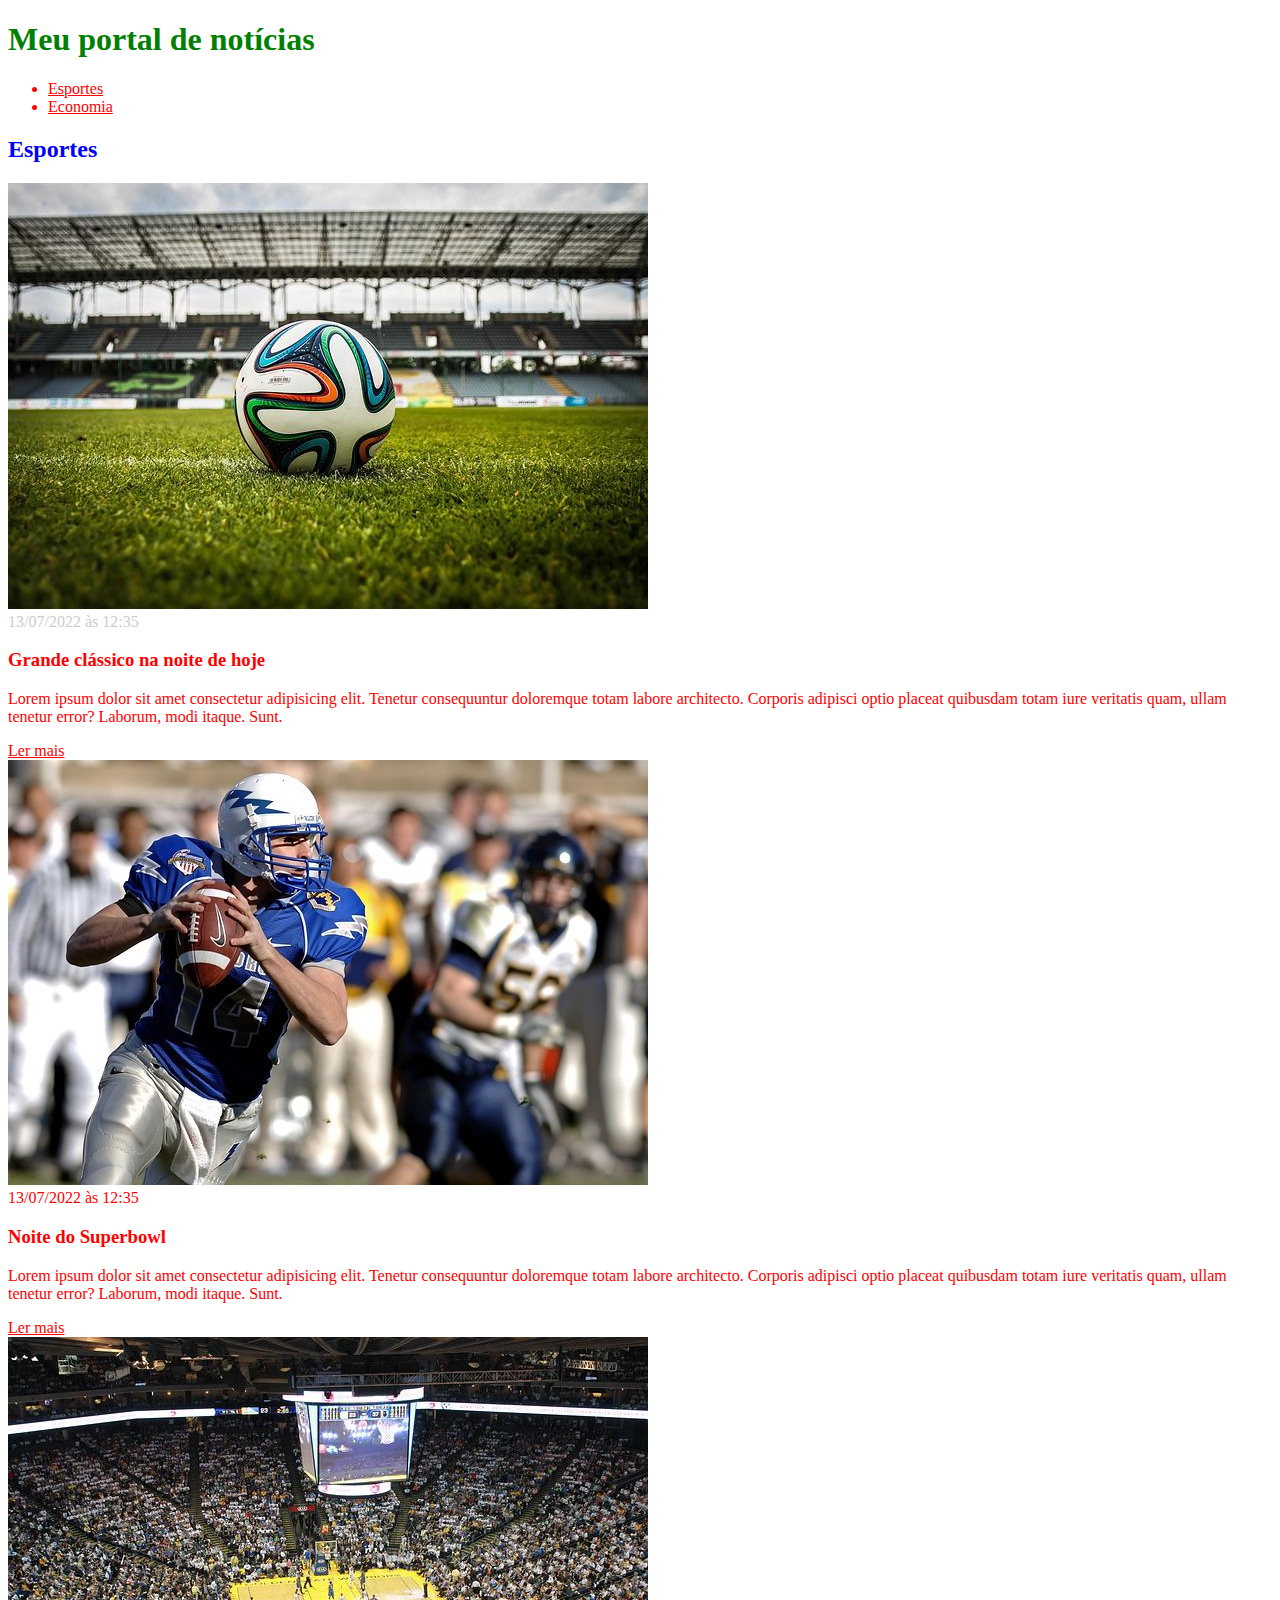
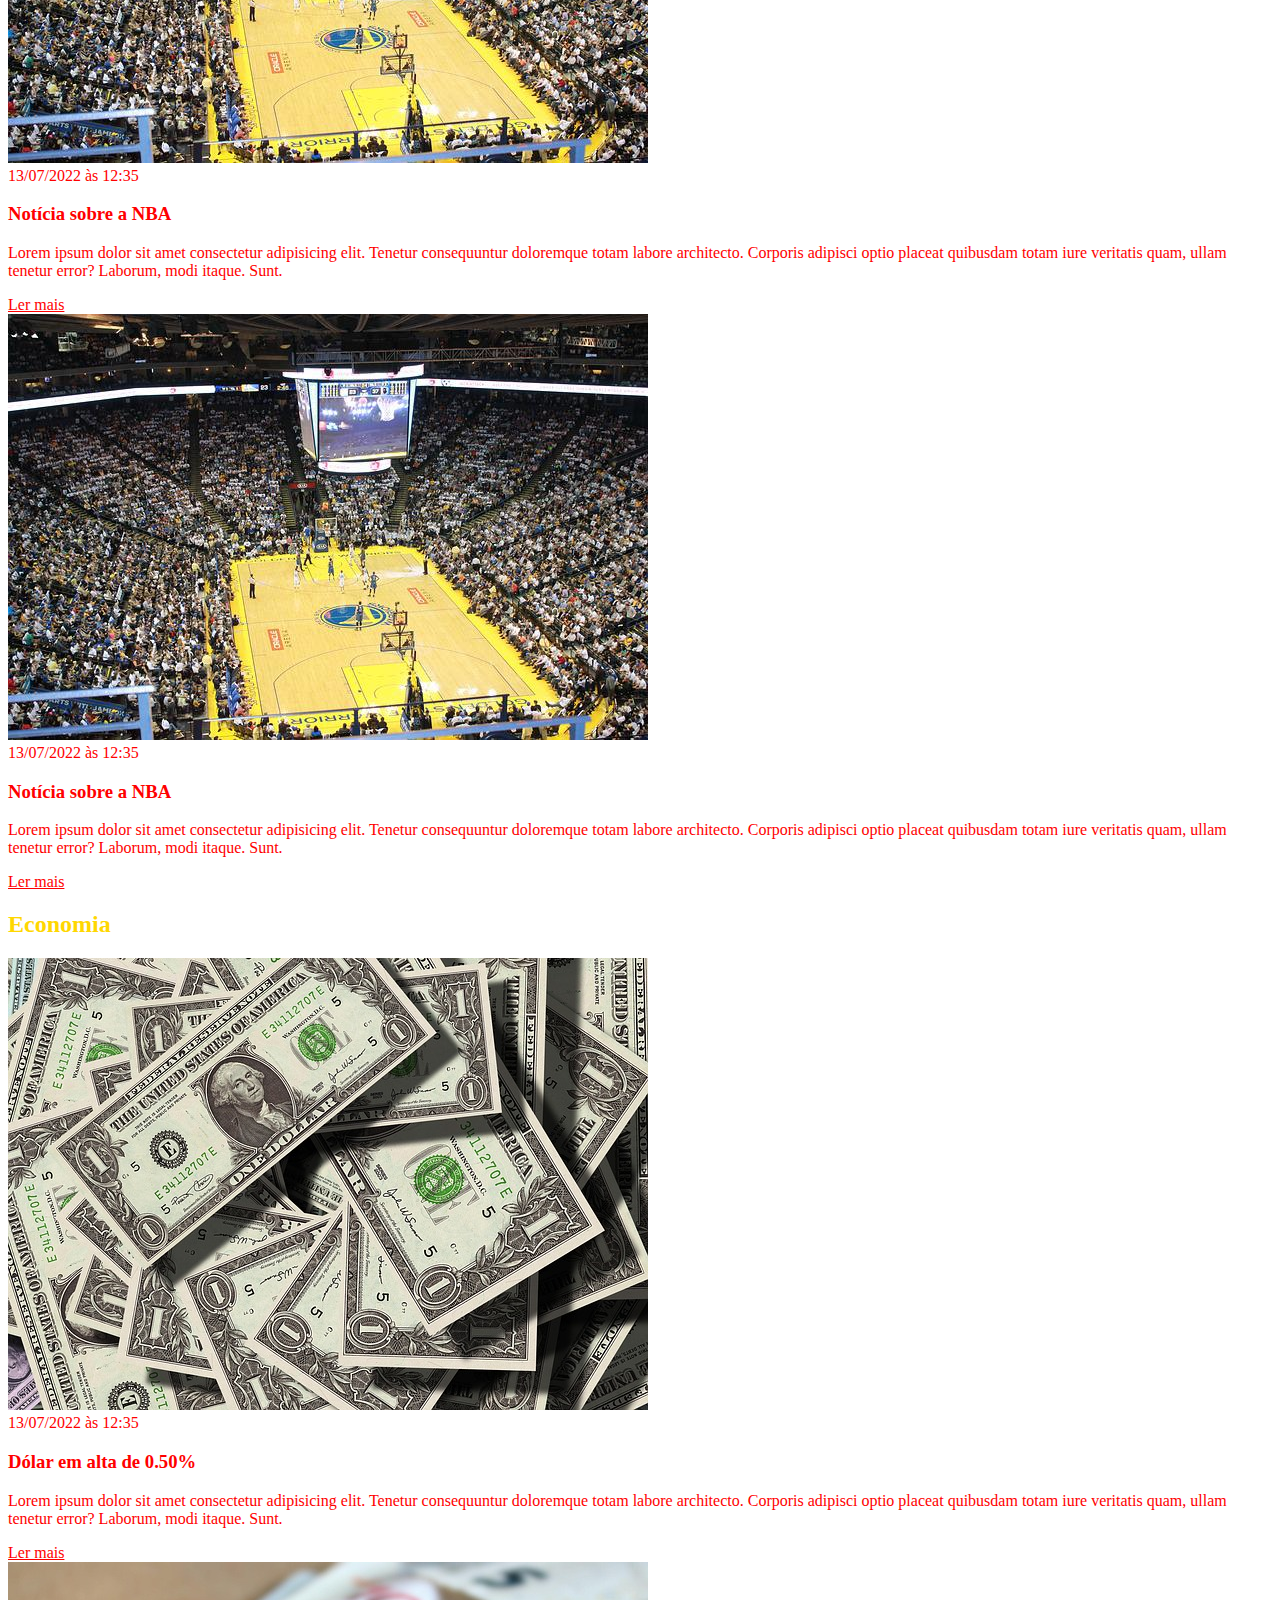
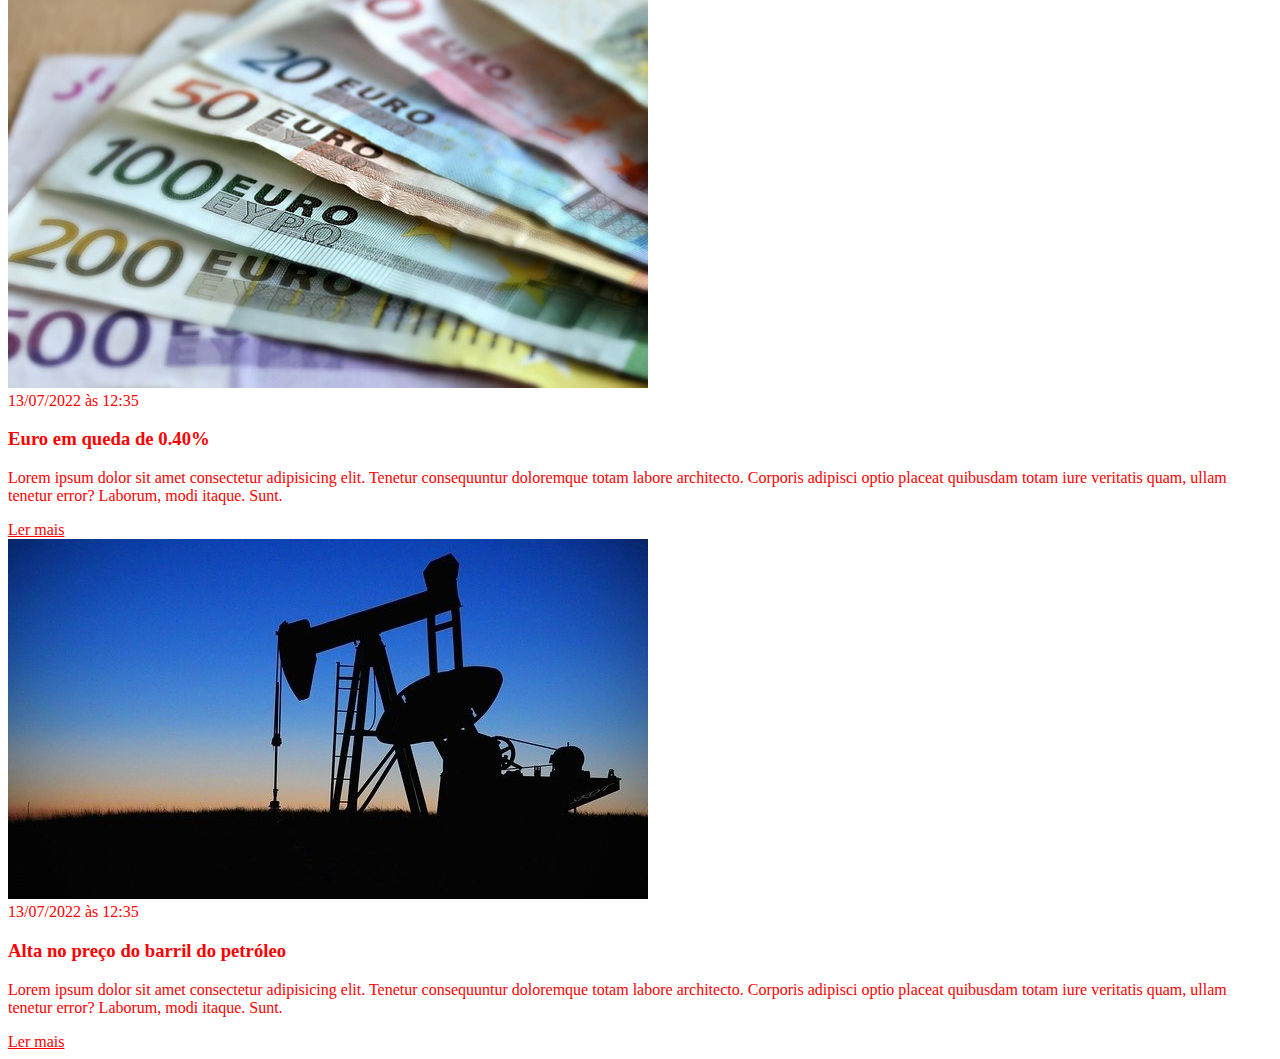
==== index.html @ 1293002e "css de novo" ====
<!DOCTYPE html>
<html lang="pt-BR">
  <head>
    <meta charset="UTF-8" />
    <meta http-equiv="X-UA-Compatible" content="IE=edge" />
    <meta name="viewport" content="width=device-width, initial-scale=1.0" />
    <title>Meu portal de notícias</title>
    <link rel="stylesheet" href="./main.css" />
  </head>
  <body>
    <header>
      <h1>Meu portal de notícias</h1>
      <nav>
        <ul>
          <li>
            <a href="#sports" title="Ir para a seção de esportes">Esportes</a>
          </li>
          <li>
            <a href="#economy" title="Ir para a seção de notícias">Economia</a>
          </li>
        </ul>
      </nav>
    </header>
    <section id="sports">
      <h2>Esportes</h2>
      <article>
        <img src="./imagens/futebol.jpg" alt="Bola de futebol no gramado" />
        <header>
          <time class="creation-date">13/07/2022 às 12:35</time>
        </header>
        <h3>Grande clássico na noite de hoje</h3>
        <p>
          Lorem ipsum dolor sit amet consectetur adipisicing elit. Tenetur
          consequuntur doloremque totam labore architecto. Corporis adipisci
          optio placeat quibusdam totam iure veritatis quam, ullam tenetur
          error? Laborum, modi itaque. Sunt.
        </p>
        <a href="#" title="Leia a notícia completa">Ler mais</a>
      </article>
      <article>
        <img
          src="./imagens/futebol-americano.jpg"
          alt="Jogador de futebol americano correndo com a bola na mão"
        />
        <header>
          <time>13/07/2022 às 12:35</time>
        </header>
        <h3>Noite do Superbowl</h3>
        <p>
          Lorem ipsum dolor sit amet consectetur adipisicing elit. Tenetur
          consequuntur doloremque totam labore architecto. Corporis adipisci
          optio placeat quibusdam totam iure veritatis quam, ullam tenetur
          error? Laborum, modi itaque. Sunt.
        </p>
        <a href="#" title="Leia a notícia completa">Ler mais</a>
      </article>
      <article>
        <img
          src="./imagens/basquete.jpg"
          title="Vista aérea de uma quadra de basquete"
        />
        <header>
          <time>13/07/2022 às 12:35</time>
        </header>
        <h3>Notícia sobre a NBA</h3>
        <p>
          Lorem ipsum dolor sit amet consectetur adipisicing elit. Tenetur
          consequuntur doloremque totam labore architecto. Corporis adipisci
          optio placeat quibusdam totam iure veritatis quam, ullam tenetur
          error? Laborum, modi itaque. Sunt.
        </p>
        <a href="#" title="Leia a notícia completa">Ler mais</a>
      </article>
      <article>
        <img
          src="./imagens/basquete.jpg"
          title="Vista aérea de uma quadra de basquete"
        />
        <header>
          <time>13/07/2022 às 12:35</time>
        </header>
        <h3>Notícia sobre a NBA</h3>
        <p>
          Lorem ipsum dolor sit amet consectetur adipisicing elit. Tenetur
          consequuntur doloremque totam labore architecto. Corporis adipisci
          optio placeat quibusdam totam iure veritatis quam, ullam tenetur
          error? Laborum, modi itaque. Sunt.
        </p>
        <a href="#" title="Leia a notícia completa">Ler mais</a>
      </article>
    </section>
    <section id="economy">
      <h2>Economia</h2>
      <article>
        <img src="./imagens/dolares.jpg" alt="Muitos dólares" />
        <header>
          <time>13/07/2022 às 12:35</time>
        </header>
        <h3>Dólar em alta de 0.50%</h3>
        <p>
          Lorem ipsum dolor sit amet consectetur adipisicing elit. Tenetur
          consequuntur doloremque totam labore architecto. Corporis adipisci
          optio placeat quibusdam totam iure veritatis quam, ullam tenetur
          error? Laborum, modi itaque. Sunt.
        </p>
        <a href="#" title="Leia a notícia completa">Ler mais</a>
      </article>
      <article>
        <img src="./imagens/euro.jpg" alt="Várias notas de euro" />
        <header>
          <time>13/07/2022 às 12:35</time>
        </header>
        <h3>Euro em queda de 0.40%</h3>
        <p>
          Lorem ipsum dolor sit amet consectetur adipisicing elit. Tenetur
          consequuntur doloremque totam labore architecto. Corporis adipisci
          optio placeat quibusdam totam iure veritatis quam, ullam tenetur
          error? Laborum, modi itaque. Sunt.
        </p>
        <a href="#" title="Leia a notícia completa">Ler mais</a>
      </article>
      <article>
        <img src="./imagens/petroleo.jpg" alt="Extração de petróleo" />
        <header>
          <time>13/07/2022 às 12:35</time>
        </header>
        <h3>Alta no preço do barril do petróleo</h3>
        <p>
          Lorem ipsum dolor sit amet consectetur adipisicing elit. Tenetur
          consequuntur doloremque totam labore architecto. Corporis adipisci
          optio placeat quibusdam totam iure veritatis quam, ullam tenetur
          error? Laborum, modi itaque. Sunt.
        </p>
        <a href="#" title="Leia a notícia completa">Ler mais</a>
      </article>
    </section>
  </body>
</html>
---- main.css ----
h1 {
  color: green;
}

h2 {
  color: blue;
}

#economy h2 {
  color: gold;
}

.creation-date {
  color: #ccc;
}

* {
  color: red;
}
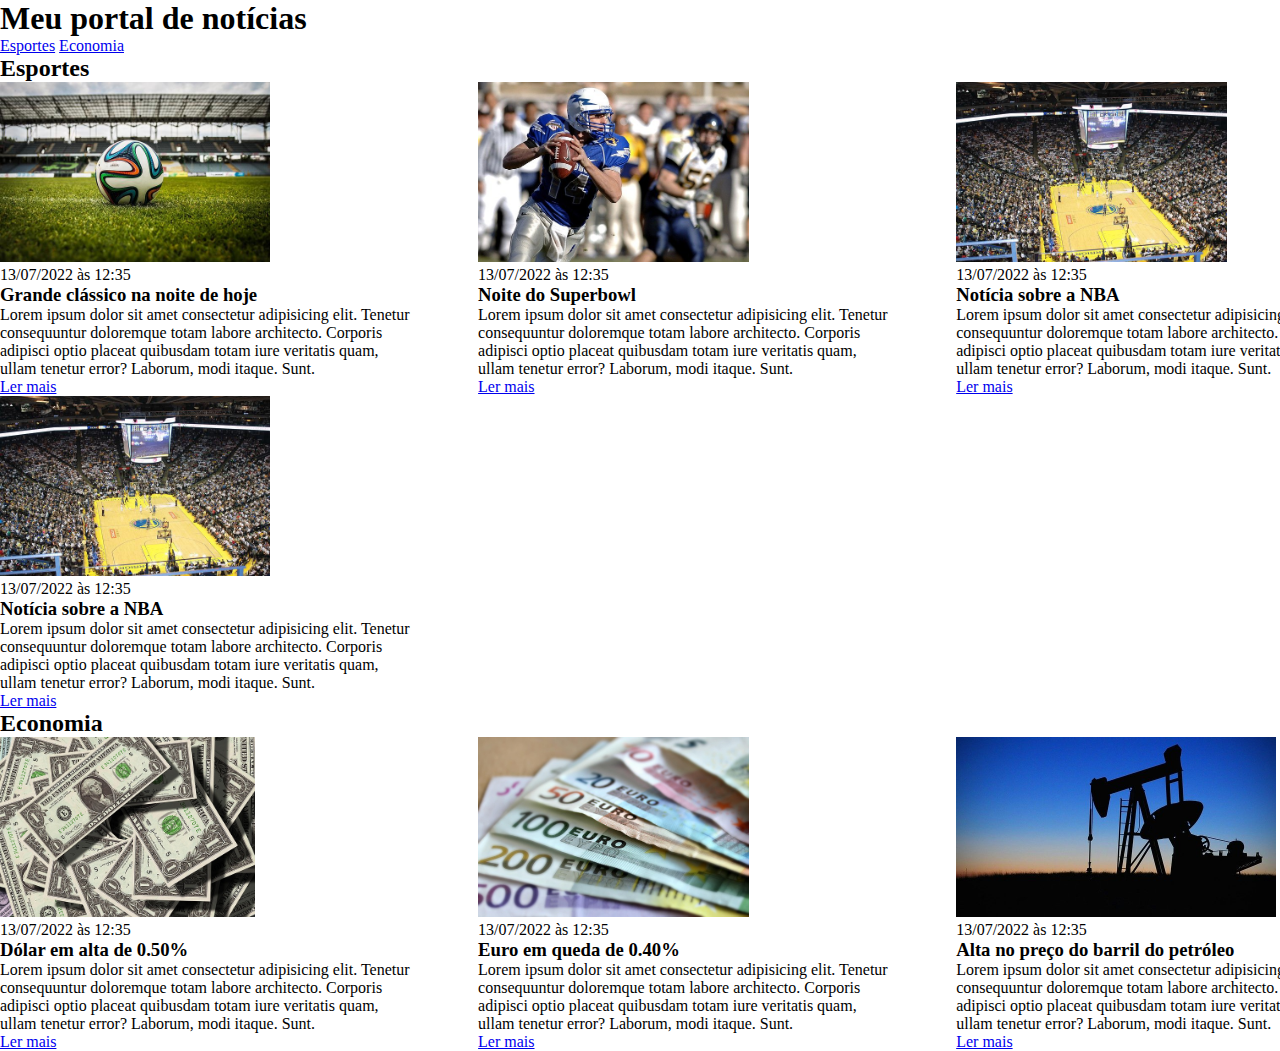
==== commit b2d95da1: "flex box" ====
--- a/index.html
+++ b/index.html
@@ -9,130 +9,140 @@
   </head>
   <body>
     <header>
-      <h1>Meu portal de notícias</h1>
-      <nav>
-        <ul>
-          <li>
-            <a href="#sports" title="Ir para a seção de esportes">Esportes</a>
-          </li>
-          <li>
-            <a href="#economy" title="Ir para a seção de notícias">Economia</a>
-          </li>
-        </ul>
-      </nav>
+      <div class="container">
+        <h1>Meu portal de notícias</h1>
+        <nav>
+          <ul>
+            <li>
+              <a href="#sports" title="Ir para a seção de esportes">Esportes</a>
+            </li>
+            <li>
+              <a href="#economy" title="Ir para a seção de notícias"
+                >Economia</a
+              >
+            </li>
+          </ul>
+        </nav>
+      </div>
     </header>
     <section id="sports">
-      <h2>Esportes</h2>
-      <article>
-        <img src="./imagens/futebol.jpg" alt="Bola de futebol no gramado" />
-        <header>
-          <time class="creation-date">13/07/2022 às 12:35</time>
-        </header>
-        <h3>Grande clássico na noite de hoje</h3>
-        <p>
-          Lorem ipsum dolor sit amet consectetur adipisicing elit. Tenetur
-          consequuntur doloremque totam labore architecto. Corporis adipisci
-          optio placeat quibusdam totam iure veritatis quam, ullam tenetur
-          error? Laborum, modi itaque. Sunt.
-        </p>
-        <a href="#" title="Leia a notícia completa">Ler mais</a>
-      </article>
-      <article>
-        <img
-          src="./imagens/futebol-americano.jpg"
-          alt="Jogador de futebol americano correndo com a bola na mão"
-        />
-        <header>
-          <time>13/07/2022 às 12:35</time>
-        </header>
-        <h3>Noite do Superbowl</h3>
-        <p>
-          Lorem ipsum dolor sit amet consectetur adipisicing elit. Tenetur
-          consequuntur doloremque totam labore architecto. Corporis adipisci
-          optio placeat quibusdam totam iure veritatis quam, ullam tenetur
-          error? Laborum, modi itaque. Sunt.
-        </p>
-        <a href="#" title="Leia a notícia completa">Ler mais</a>
-      </article>
-      <article>
-        <img
-          src="./imagens/basquete.jpg"
-          title="Vista aérea de uma quadra de basquete"
-        />
-        <header>
-          <time>13/07/2022 às 12:35</time>
-        </header>
-        <h3>Notícia sobre a NBA</h3>
-        <p>
-          Lorem ipsum dolor sit amet consectetur adipisicing elit. Tenetur
-          consequuntur doloremque totam labore architecto. Corporis adipisci
-          optio placeat quibusdam totam iure veritatis quam, ullam tenetur
-          error? Laborum, modi itaque. Sunt.
-        </p>
-        <a href="#" title="Leia a notícia completa">Ler mais</a>
-      </article>
-      <article>
-        <img
-          src="./imagens/basquete.jpg"
-          title="Vista aérea de uma quadra de basquete"
-        />
-        <header>
-          <time>13/07/2022 às 12:35</time>
-        </header>
-        <h3>Notícia sobre a NBA</h3>
-        <p>
-          Lorem ipsum dolor sit amet consectetur adipisicing elit. Tenetur
-          consequuntur doloremque totam labore architecto. Corporis adipisci
-          optio placeat quibusdam totam iure veritatis quam, ullam tenetur
-          error? Laborum, modi itaque. Sunt.
-        </p>
-        <a href="#" title="Leia a notícia completa">Ler mais</a>
-      </article>
+      <div class="container">
+        <h2>Esportes</h2>
+        <div class="articles">
+          <article>
+            <img src="./imagens/futebol.jpg" alt="Bola de futebol no gramado" />
+            <header>
+              <time class="creation-date">13/07/2022 às 12:35</time>
+            </header>
+            <h3>Grande clássico na noite de hoje</h3>
+            <p>
+              Lorem ipsum dolor sit amet consectetur adipisicing elit. Tenetur
+              consequuntur doloremque totam labore architecto. Corporis adipisci
+              optio placeat quibusdam totam iure veritatis quam, ullam tenetur
+              error? Laborum, modi itaque. Sunt.
+            </p>
+            <a href="#" title="Leia a notícia completa">Ler mais</a>
+          </article>
+          <article>
+            <img
+              src="./imagens/futebol-americano.jpg"
+              alt="Jogador de futebol americano correndo com a bola na mão"
+            />
+            <header>
+              <time>13/07/2022 às 12:35</time>
+            </header>
+            <h3>Noite do Superbowl</h3>
+            <p>
+              Lorem ipsum dolor sit amet consectetur adipisicing elit. Tenetur
+              consequuntur doloremque totam labore architecto. Corporis adipisci
+              optio placeat quibusdam totam iure veritatis quam, ullam tenetur
+              error? Laborum, modi itaque. Sunt.
+            </p>
+            <a href="#" title="Leia a notícia completa">Ler mais</a>
+          </article>
+          <article>
+            <img
+              src="./imagens/basquete.jpg"
+              title="Vista aérea de uma quadra de basquete"
+            />
+            <header>
+              <time>13/07/2022 às 12:35</time>
+            </header>
+            <h3>Notícia sobre a NBA</h3>
+            <p>
+              Lorem ipsum dolor sit amet consectetur adipisicing elit. Tenetur
+              consequuntur doloremque totam labore architecto. Corporis adipisci
+              optio placeat quibusdam totam iure veritatis quam, ullam tenetur
+              error? Laborum, modi itaque. Sunt.
+            </p>
+            <a href="#" title="Leia a notícia completa">Ler mais</a>
+          </article>
+          <article>
+            <img
+              src="./imagens/basquete.jpg"
+              title="Vista aérea de uma quadra de basquete"
+            />
+            <header>
+              <time>13/07/2022 às 12:35</time>
+            </header>
+            <h3>Notícia sobre a NBA</h3>
+            <p>
+              Lorem ipsum dolor sit amet consectetur adipisicing elit. Tenetur
+              consequuntur doloremque totam labore architecto. Corporis adipisci
+              optio placeat quibusdam totam iure veritatis quam, ullam tenetur
+              error? Laborum, modi itaque. Sunt.
+            </p>
+            <a href="#" title="Leia a notícia completa">Ler mais</a>
+          </article>
     </section>
     <section id="economy">
-      <h2>Economia</h2>
-      <article>
-        <img src="./imagens/dolares.jpg" alt="Muitos dólares" />
-        <header>
-          <time>13/07/2022 às 12:35</time>
-        </header>
-        <h3>Dólar em alta de 0.50%</h3>
-        <p>
-          Lorem ipsum dolor sit amet consectetur adipisicing elit. Tenetur
-          consequuntur doloremque totam labore architecto. Corporis adipisci
-          optio placeat quibusdam totam iure veritatis quam, ullam tenetur
-          error? Laborum, modi itaque. Sunt.
-        </p>
-        <a href="#" title="Leia a notícia completa">Ler mais</a>
-      </article>
-      <article>
-        <img src="./imagens/euro.jpg" alt="Várias notas de euro" />
-        <header>
-          <time>13/07/2022 às 12:35</time>
-        </header>
-        <h3>Euro em queda de 0.40%</h3>
-        <p>
-          Lorem ipsum dolor sit amet consectetur adipisicing elit. Tenetur
-          consequuntur doloremque totam labore architecto. Corporis adipisci
-          optio placeat quibusdam totam iure veritatis quam, ullam tenetur
-          error? Laborum, modi itaque. Sunt.
-        </p>
-        <a href="#" title="Leia a notícia completa">Ler mais</a>
-      </article>
-      <article>
-        <img src="./imagens/petroleo.jpg" alt="Extração de petróleo" />
-        <header>
-          <time>13/07/2022 às 12:35</time>
-        </header>
-        <h3>Alta no preço do barril do petróleo</h3>
-        <p>
-          Lorem ipsum dolor sit amet consectetur adipisicing elit. Tenetur
-          consequuntur doloremque totam labore architecto. Corporis adipisci
-          optio placeat quibusdam totam iure veritatis quam, ullam tenetur
-          error? Laborum, modi itaque. Sunt.
-        </p>
-        <a href="#" title="Leia a notícia completa">Ler mais</a>
-      </article>
+      <div class="container">
+        <h2>Economia</h2>
+        <div class="articles">
+          <article>
+            <img src="./imagens/dolares.jpg" alt="Muitos dólares" />
+            <header>
+              <time>13/07/2022 às 12:35</time>
+            </header>
+            <h3>Dólar em alta de 0.50%</h3>
+            <p>
+              Lorem ipsum dolor sit amet consectetur adipisicing elit. Tenetur
+              consequuntur doloremque totam labore architecto. Corporis adipisci
+              optio placeat quibusdam totam iure veritatis quam, ullam tenetur
+              error? Laborum, modi itaque. Sunt.
+            </p>
+            <a href="#" title="Leia a notícia completa">Ler mais</a>
+          </article>
+          <article>
+            <img src="./imagens/euro.jpg" alt="Várias notas de euro" />
+            <header>
+              <time>13/07/2022 às 12:35</time>
+            </header>
+            <h3>Euro em queda de 0.40%</h3>
+            <p>
+              Lorem ipsum dolor sit amet consectetur adipisicing elit. Tenetur
+              consequuntur doloremque totam labore architecto. Corporis adipisci
+              optio placeat quibusdam totam iure veritatis quam, ullam tenetur
+              error? Laborum, modi itaque. Sunt.
+            </p>
+            <a href="#" title="Leia a notícia completa">Ler mais</a>
+          </article>
+          <article>
+            <img src="./imagens/petroleo.jpg" alt="Extração de petróleo" />
+            <header>
+              <time>13/07/2022 às 12:35</time>
+            </header>
+            <h3>Alta no preço do barril do petróleo</h3>
+            <p>
+              Lorem ipsum dolor sit amet consectetur adipisicing elit. Tenetur
+              consequuntur doloremque totam labore architecto. Corporis adipisci
+              optio placeat quibusdam totam iure veritatis quam, ullam tenetur
+              error? Laborum, modi itaque. Sunt.
+            </p>
+            <a href="#" title="Leia a notícia completa">Ler mais</a>
+          </article>
+        </div>
+      </div>
     </section>
   </body>
 </html>
--- a/main.css
+++ b/main.css
@@ -1,19 +1,29 @@
-h1 {
-  color: green;
+/* Reset */
+* {
+  box-sizing: border-box;
+  margin: 0;
+  padding: 0;
 }
 
-h2 {
-  color: blue;
+header li {
+  display: inline;
 }
 
-#economy h2 {
-  color: gold;
+.container {
+  width: 1366px;
+  margin: 0 auto;
 }
 
-.creation-date {
-  color: #ccc;
+.articles {
+  display: flex;
+  flex-wrap: wrap;
+  justify-content: space-between;
 }
 
-* {
-  color: red;
+.articles article img {
+  height: 180px;
 }
+
+.articles article {
+  width: 30%;
+}
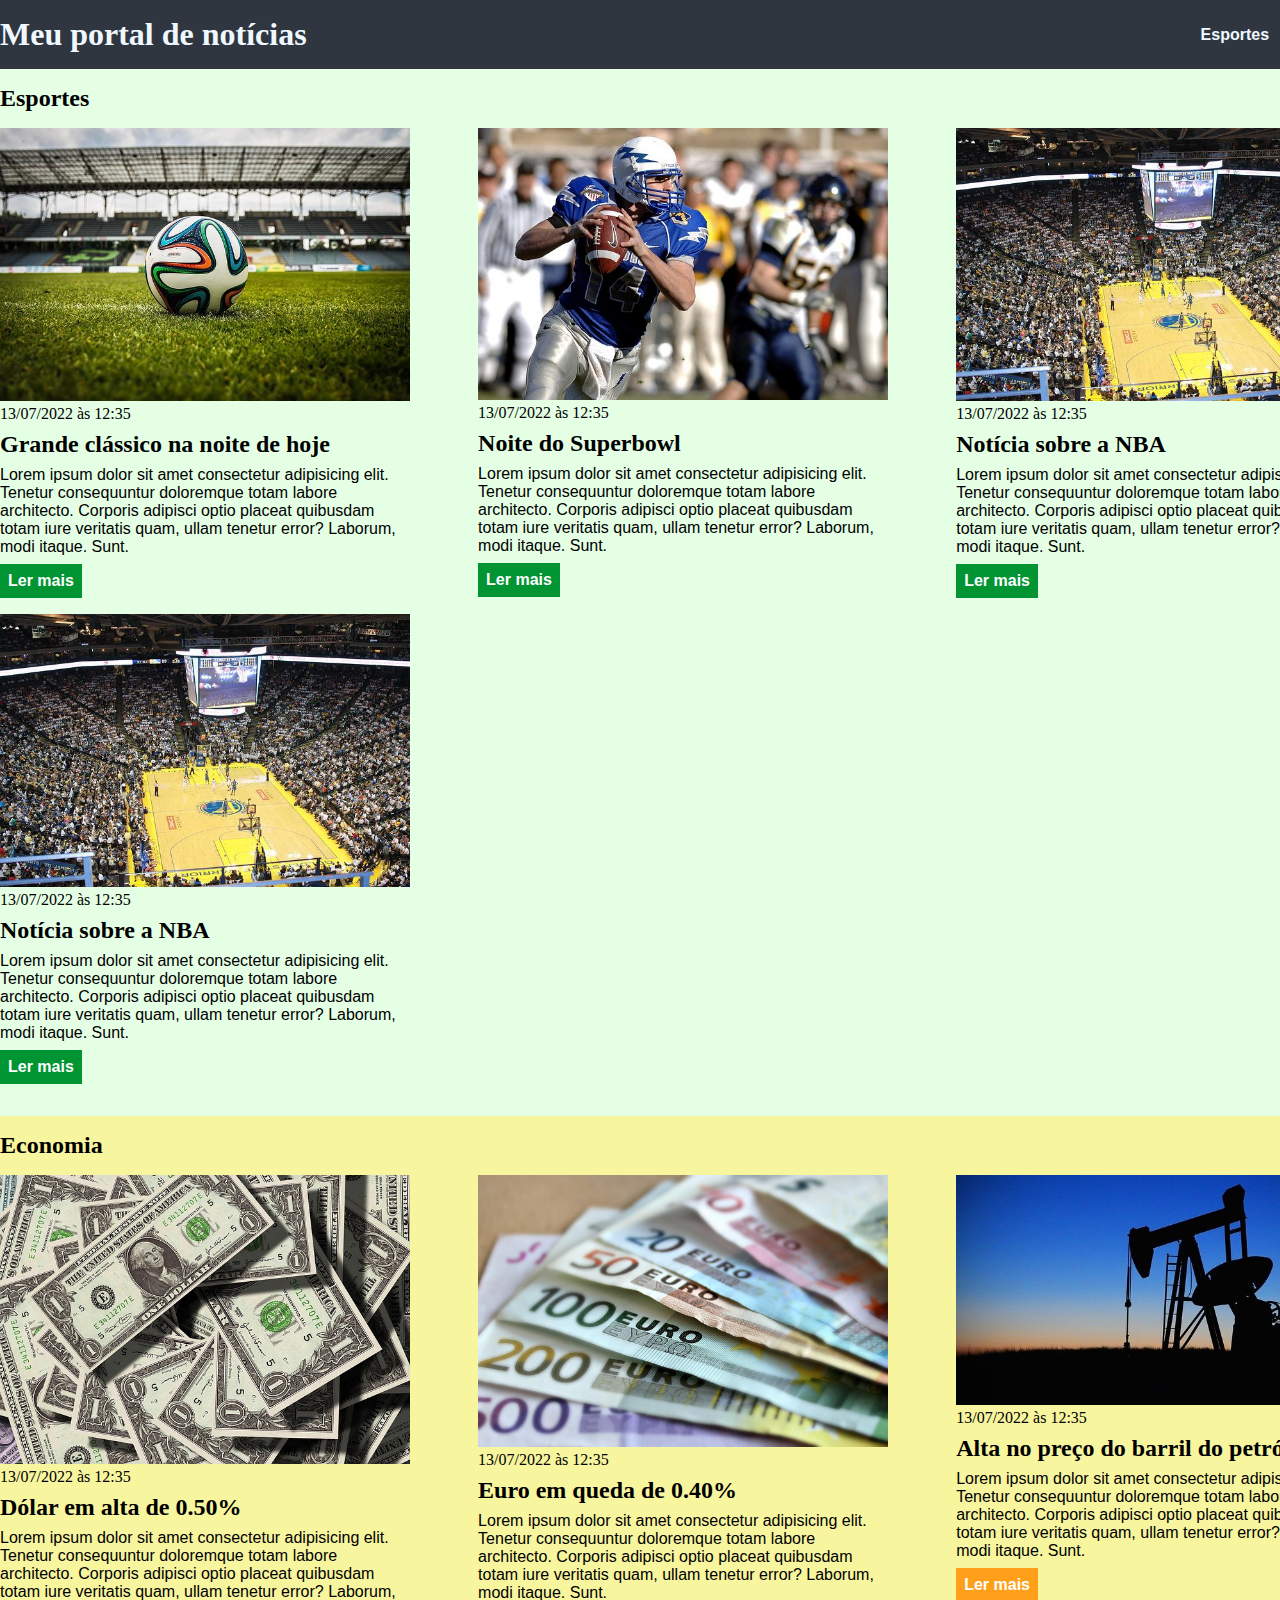
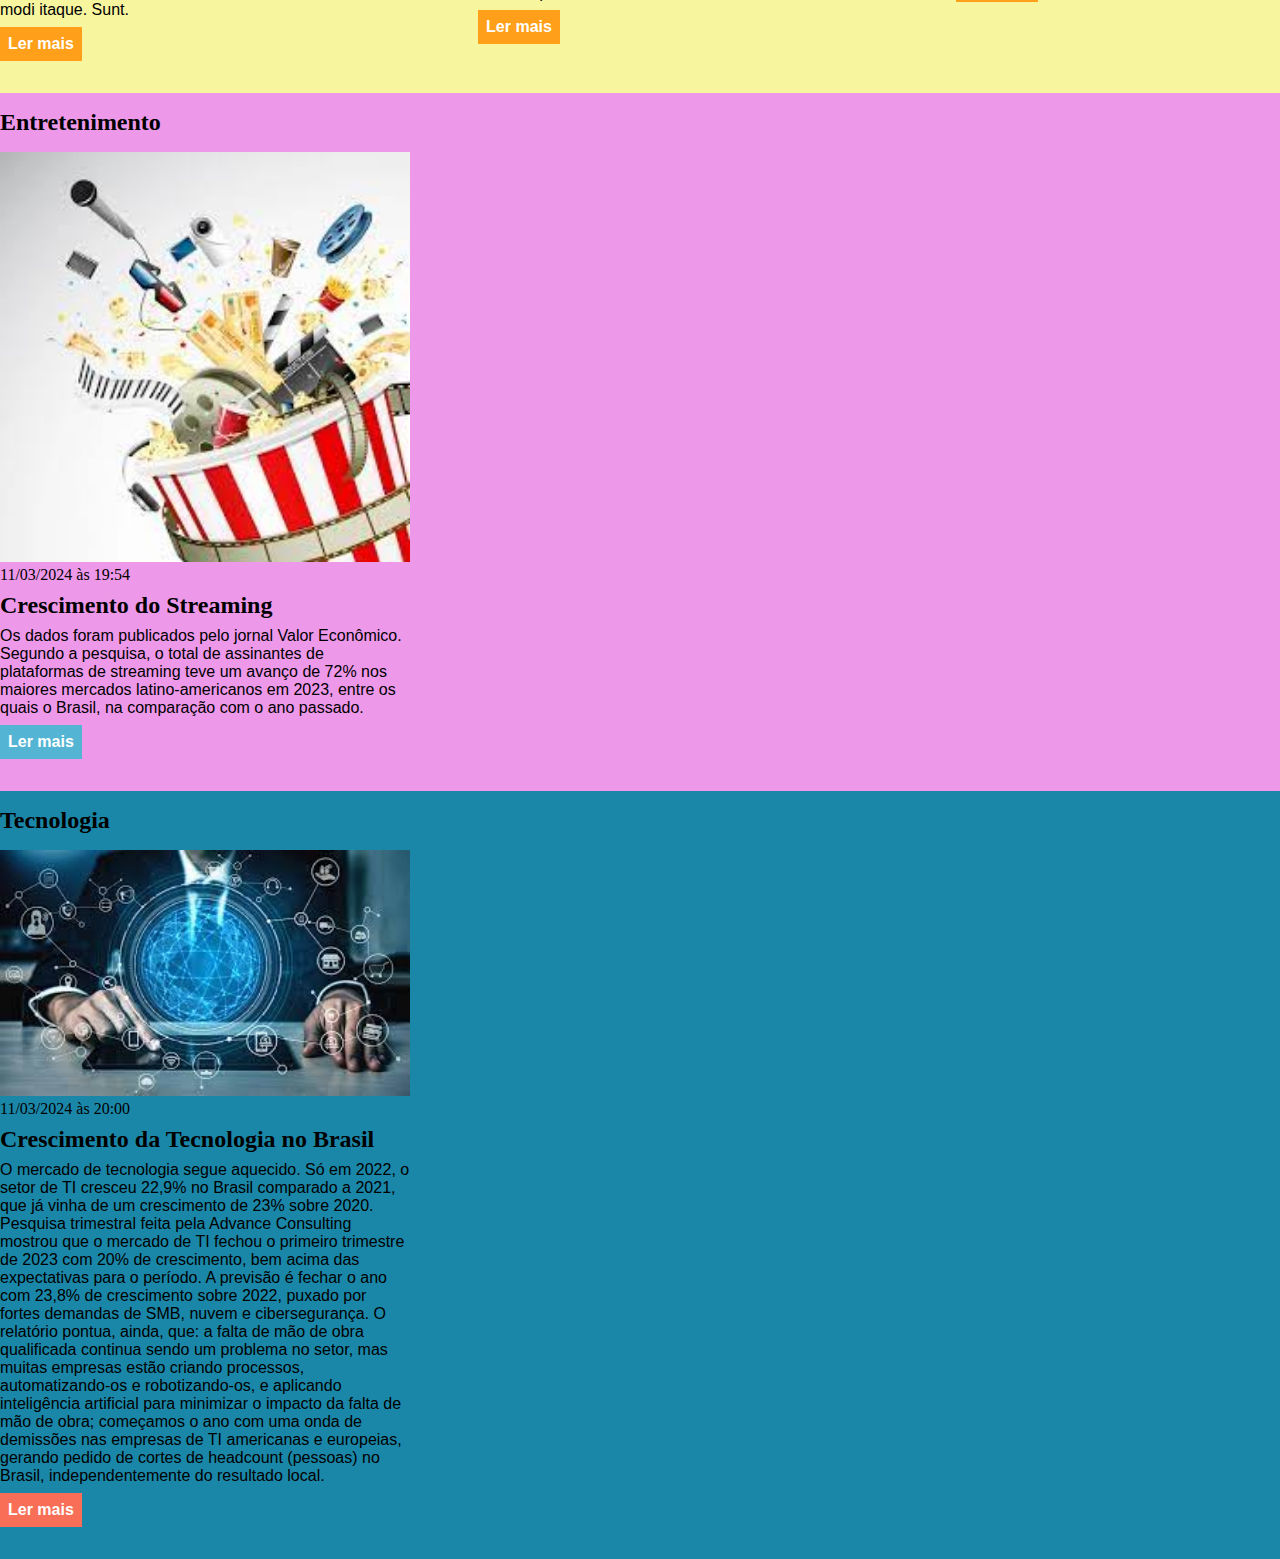
==== commit 631e0350: "qa" ====
--- a/index.html
+++ b/index.html
@@ -144,5 +144,45 @@
         </div>
       </div>
     </section>
+    <section id="entretenimento">
+        <div class="container">
+          <h2>Entretenimento</h2>
+          <div class="articles">
+            <article>
+              <img src="./imagens/Pipoca.jpeg" alt="TV" />
+              <header>
+                <time>11/03/2024 às 19:54</time>
+              </header>
+              <h3>Crescimento do Streaming</h3>
+              <p>
+                Os dados foram publicados pelo jornal Valor Econômico. Segundo a pesquisa, o total de assinantes de plataformas de streaming teve um avanço de 72% nos maiores mercados latino-americanos em 2023, entre os quais o Brasil, na comparação com o ano passado.
+              </p>
+              <a href="#" title="Leia a notícia completa">Ler mais</a>
+            </article>
+          </div>
+        </div>              
+    </section>
+    <section id="tecnologia">
+      <div class="container">
+        <h2>Tecnologia</h2>
+        <div class="articles">
+          <article>
+            <img src="./imagens/Tec.jpeg" alt="Tec screen" />
+            <header>
+              <time>11/03/2024 às 20:00</time>
+            </header>
+            <h3>Crescimento da Tecnologia no Brasil</h3>
+            <p>
+              O mercado de tecnologia segue aquecido. Só em 2022, o setor de TI cresceu 22,9% no Brasil comparado a 2021, que já vinha de um crescimento de 23% sobre 2020. Pesquisa trimestral feita pela Advance Consulting mostrou que o mercado de TI fechou o primeiro trimestre de 2023 com 20% de crescimento, bem acima das expectativas para o período. A previsão é fechar o ano com 23,8% de crescimento sobre 2022, puxado por fortes demandas de SMB, nuvem e cibersegurança. 
+
+              O relatório pontua, ainda, que: 
+              a falta de mão de obra qualificada continua sendo um problema no setor, mas muitas empresas estão criando processos, automatizando-os e robotizando-os, e aplicando inteligência artificial para minimizar o impacto da falta de mão de obra;
+              começamos o ano com uma onda de demissões nas empresas de TI americanas e europeias, gerando pedido de cortes de headcount (pessoas) no Brasil, independentemente do resultado local. 
+            </p>
+            <a href="#" title="Leia a notícia completa">Ler mais</a>
+          </article>
+        </div>
+      </div> 
+    </section>
   </body>
 </html>
--- a/main.css
+++ b/main.css
@@ -5,8 +5,28 @@
   padding: 0;
 }
 
+body > header {
+  background-color: #2f3640;
+  padding: 16px 0;
+  color: aliceblue;
+}
+
+header .container {
+  display: flex;
+  align-items: center;
+  justify-content: space-between;
+}
+
 header li {
   display: inline;
+  font-family: Arial, Helvetica, sans-serif;
+  font-weight: bold;
+  margin-left: 16px;
+}
+
+header li a {
+  color: aliceblue;
+  text-decoration: none;
 }
 
 .container {
@@ -21,9 +41,82 @@
 }
 
 .articles article img {
-  height: 180px;
+  /*height: 180px;*/
+  width: 100%;
 }
 
 .articles article {
   width: 30%;
 }
+
+section {
+  padding: 16px 0;
+}
+
+section h2,
+.articles article {
+  margin-bottom: 16px;
+}
+
+.articles article h3 {
+  margin-top: 8px;
+  margin-bottom: 8px;
+}
+
+.articles article a {
+  background-color: blue;
+  color: white;
+  padding: 8px;
+  display: inline-block;
+  text-decoration: none;
+  font-weight: bold;
+  margin-top: 8px;
+}
+
+.articles article a:hover {
+  text-decoration: underline;
+}
+
+.articles article p,
+.articles article a {
+  font-family: Arial, Helvetica, sans-serif;
+}
+
+.articles article h3 {
+  font-size: 24px;
+}
+section he {
+  font-size: 32px;
+}
+
+#sports {
+  background-color: rgba(0, 255, 0, 0.1);
+}
+
+#sports .articles article a {
+  background-color: #009432;
+}
+
+#economy {
+  background-color: #f8f59f;
+}
+
+#economy .articles article a {
+  background-color: #ff9f1a;
+}
+
+#entretenimento {
+  background-color: rgb(238, 152, 234);
+}
+
+#entretenimento .articles article a {
+  background-color: rgb(83, 181, 211);
+}
+
+#tecnologia {
+  background-color: #1b87a8;
+}
+
+#tecnologia .articles article a {
+  background-color: rgb(248, 110, 86);
+}
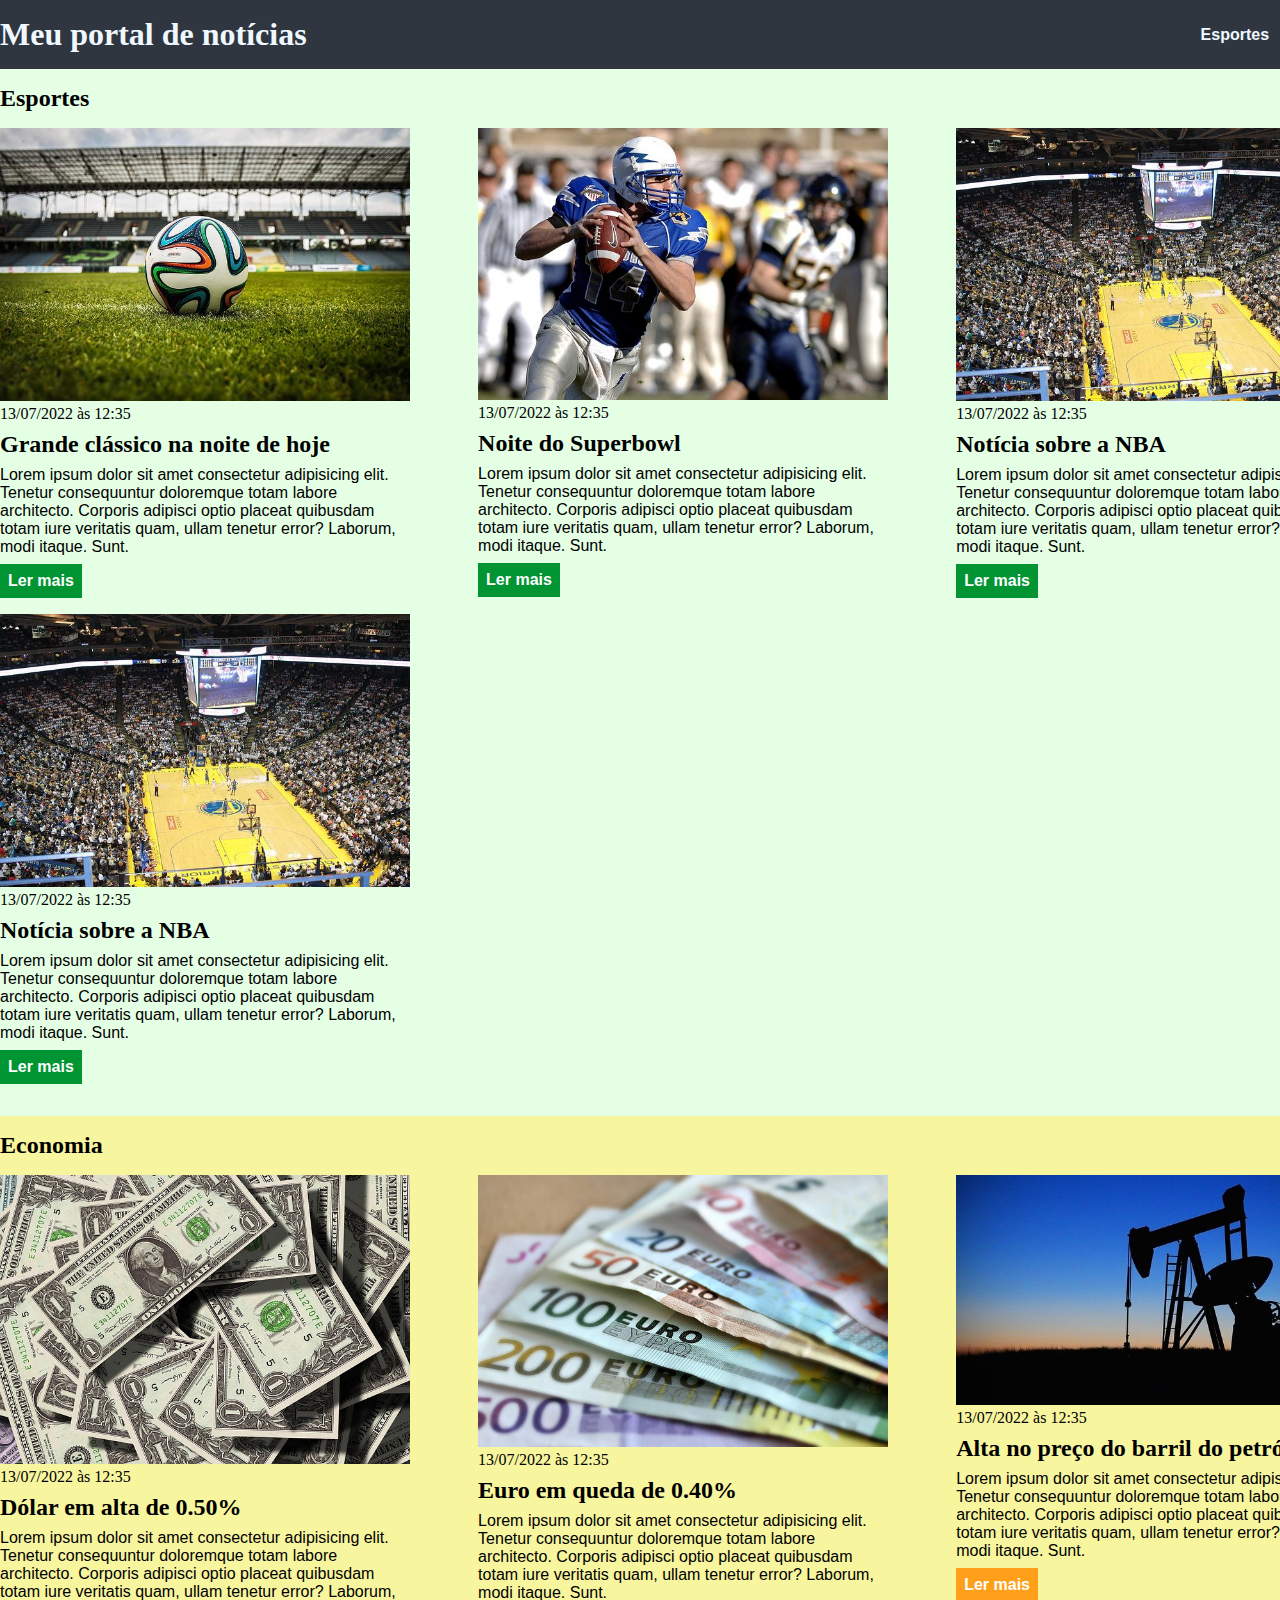
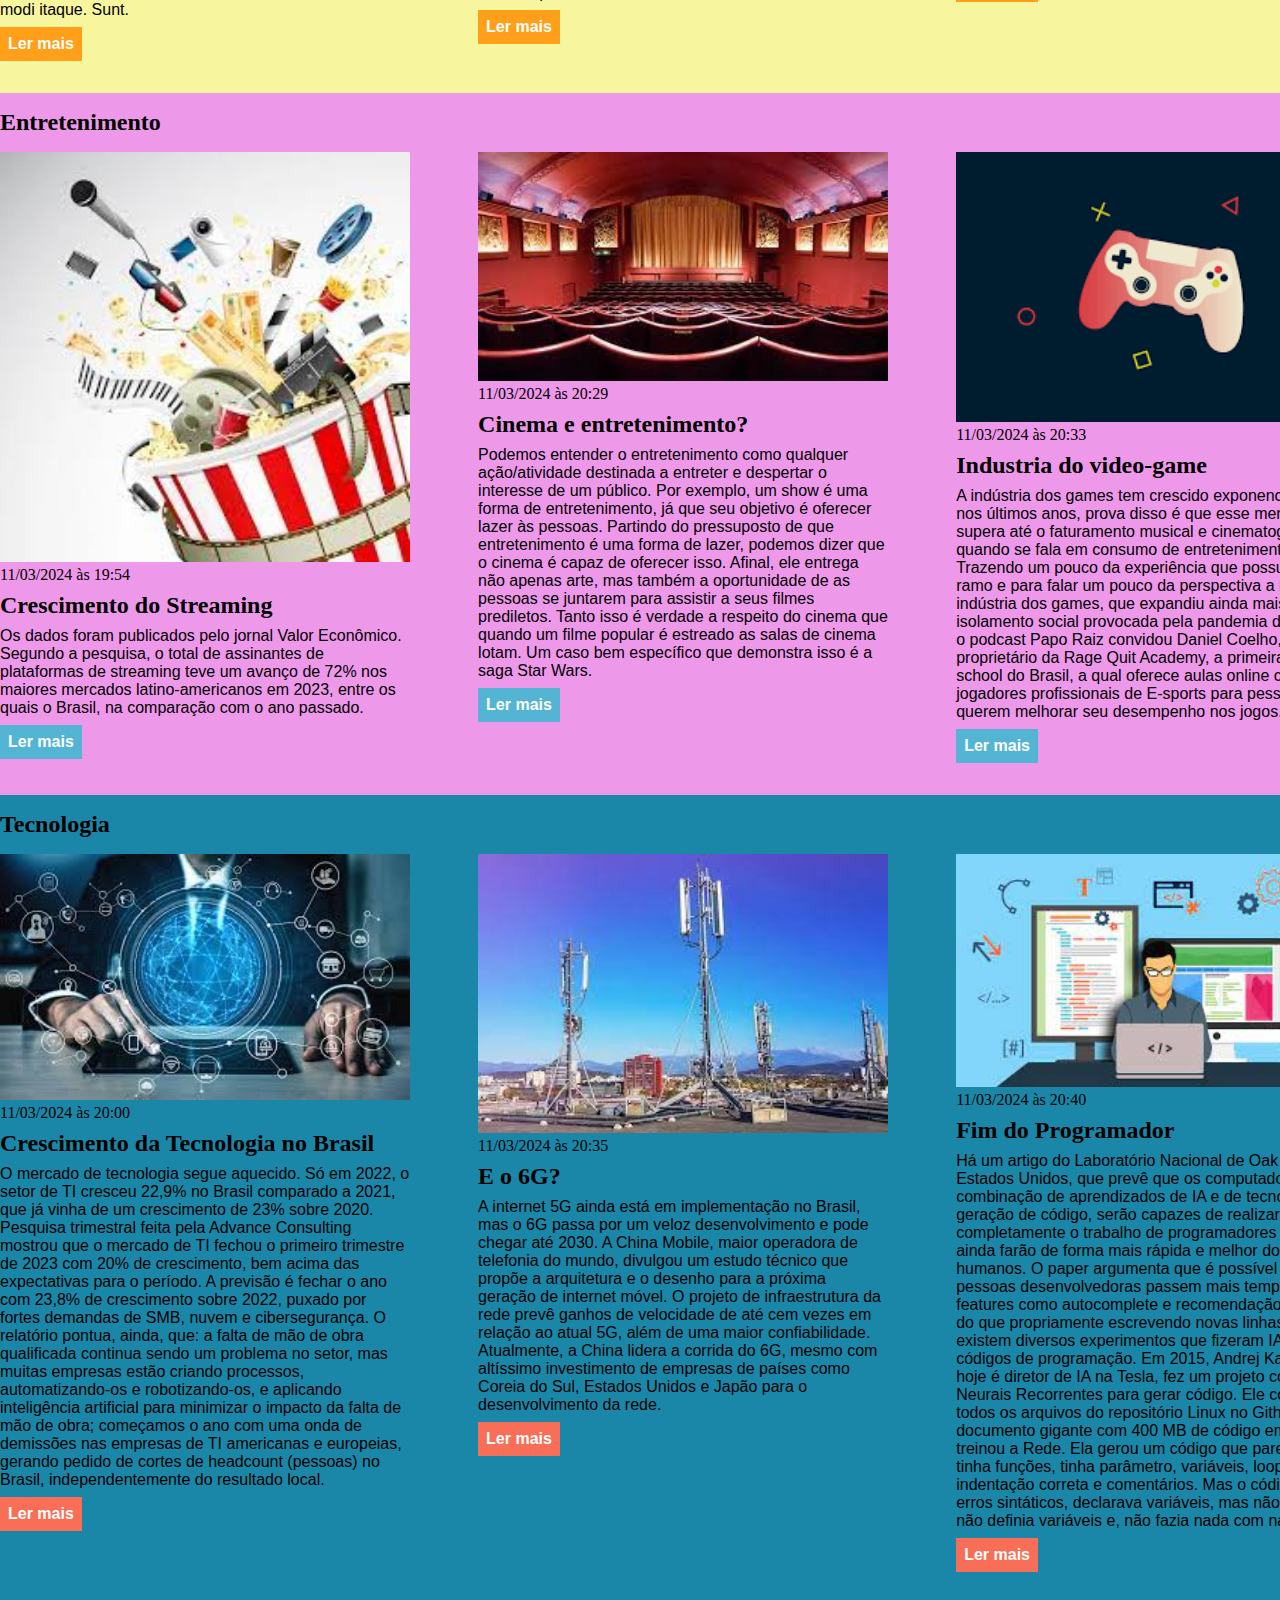
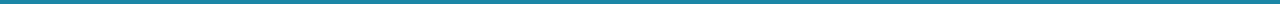
==== commit ea293a10: "f" ====
--- a/index.html
+++ b/index.html
@@ -159,6 +159,31 @@
               </p>
               <a href="#" title="Leia a notícia completa">Ler mais</a>
             </article>
+            <article>
+              <img src="./imagens/cinema.jpeg" alt="Sala de cinema" />
+              <header>
+                <time>11/03/2024 às 20:29</time>
+              </header>
+              <h3>Cinema e entretenimento?</h3>
+              <p>
+                Podemos entender o entretenimento como qualquer ação/atividade destinada a entreter e despertar o interesse de um público. Por exemplo, um show é uma forma de entretenimento, já que seu objetivo é oferecer lazer às pessoas.
+
+                Partindo do pressuposto de que entretenimento é uma forma de lazer, podemos dizer que o cinema é capaz de oferecer isso. Afinal, ele entrega não apenas arte, mas também a oportunidade de as pessoas se juntarem para assistir a seus filmes prediletos.
+                Tanto isso é verdade a respeito do cinema que quando um filme popular é estreado as salas de cinema lotam. Um caso bem específico que demonstra isso é a saga Star Wars.
+              </p>
+              <a href="#" title="Leia a notícia completa">Ler mais</a>
+            </article>
+            <article>
+              <img src="./imagens/video-game.png" alt="Controle de video game" />
+              <header>
+                <time>11/03/2024 às 20:33</time>
+              </header>
+              <h3>Industria do video-game</h3>
+              <p>
+                A indústria dos games tem crescido exponencialmente nos últimos anos, prova disso é que esse mercado supera até o faturamento musical e cinematográfico quando se fala em consumo de entretenimento. Trazendo um pouco da experiência que possui nesse ramo e para falar um pouco da perspectiva a respeito da indústria dos games, que expandiu ainda mais após o isolamento social provocada pela pandemia da Covid-19, o podcast Papo Raiz convidou Daniel Coelho, proprietário da Rage Quit Academy, a primeira game school do Brasil, a qual oferece aulas online com jogadores profissionais de E-sports para pessoas que querem melhorar seu desempenho nos jogos.
+              </p>
+              <a href="#" title="Leia a notícia completa">Ler mais</a>
+            </article>
           </div>
         </div>              
     </section>
@@ -181,6 +206,32 @@
             </p>
             <a href="#" title="Leia a notícia completa">Ler mais</a>
           </article>
+          <article>
+            <img src="./imagens/antenas.jpeg" alt="Antenas de transmicao" />
+            <header>
+              <time>11/03/2024 às 20:35</time>
+            </header>
+            <h3>E o 6G?</h3>
+            <p>
+              A internet 5G ainda está em implementação no Brasil, mas o 6G passa por um veloz desenvolvimento e pode chegar até 2030. A China Mobile, maior operadora de telefonia do mundo, divulgou um estudo técnico que propõe a arquitetura e o desenho para a próxima geração de internet móvel. O projeto de infraestrutura da rede prevê ganhos de velocidade de até cem vezes em relação ao atual 5G, além de uma maior confiabilidade.
+
+              Atualmente, a China lidera a corrida do 6G, mesmo com altíssimo investimento de empresas de países como Coreia do Sul, Estados Unidos e Japão para o desenvolvimento da rede.
+            </p>
+            <a href="#" title="Leia a notícia completa">Ler mais</a>
+          </article>
+          <article>
+            <img src="./imagens/dev.jpeg" alt="Programador" />
+            <header>
+              <time>11/03/2024 às 20:40</time>
+            </header>
+            <h3>Fim do Programador</h3>
+            <p>
+              Há um artigo do Laboratório Nacional de Oak Ridge, nos Estados Unidos, que prevê que os computadores, com a combinação de aprendizados de IA e de tecnologias de geração de código, serão capazes de realizar completamente o trabalho de programadores até 2040, e ainda farão de forma mais rápida e melhor do que os humanos. O paper argumenta que é possível que as pessoas desenvolvedoras passem mais tempo usando features como autocomplete e recomendação de código do que propriamente escrevendo novas linhas.
+
+              Já existem diversos experimentos que fizeram IA escrever códigos de programação. Em 2015, Andrej Karpathy, que hoje é diretor de IA na Tesla, fez um projeto com Redes Neurais Recorrentes para gerar código. Ele combinou todos os arquivos do repositório Linux no Github em um documento gigante com 400 MB de código em C e treinou a Rede. Ela gerou um código que parecia código, tinha funções, tinha parâmetro, variáveis, loops e até indentação correta e comentários. Mas o código tinha erros sintáticos, declarava variáveis, mas não usava ou não definia variáveis e, não fazia nada com nada
+            </p>
+            <a href="#" title="Leia a notícia completa">Ler mais</a>
+          </article>
         </div>
       </div> 
     </section>
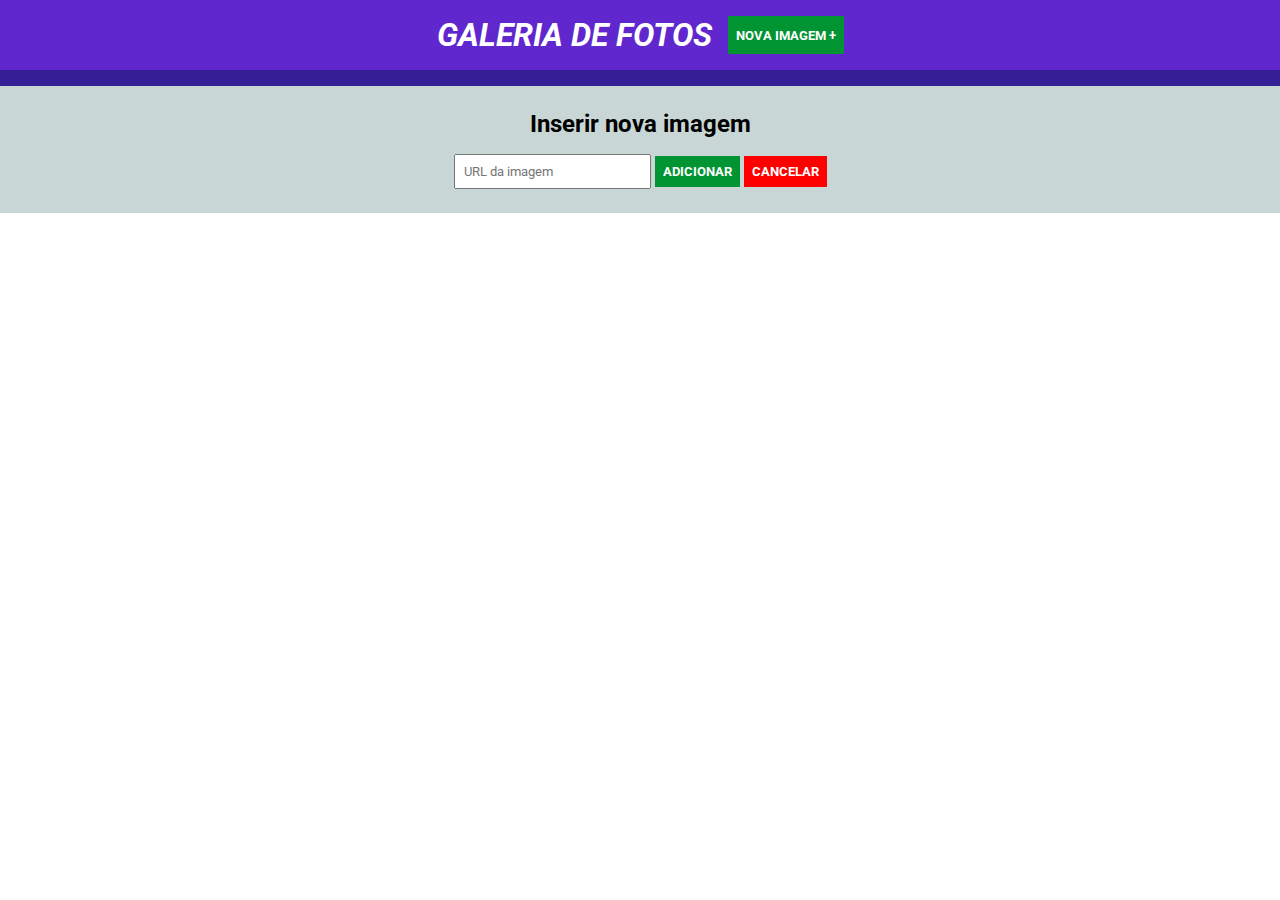
==== commit bf077a00: "primeiro push" ====
--- a/index.html
+++ b/index.html
@@ -1,239 +1,30 @@
 <!DOCTYPE html>
 <html lang="pt-BR">
-  <head>
-    <meta charset="UTF-8" />
-    <meta http-equiv="X-UA-Compatible" content="IE=edge" />
-    <meta name="viewport" content="width=device-width, initial-scale=1.0" />
-    <title>Meu portal de notícias</title>
-    <link rel="stylesheet" href="./main.css" />
-  </head>
-  <body>
+
+<head>
+    <meta charset="UTF-8">
+    <meta name="viewport" content="width=device-width, initial-scale=1.0">
+    <title>JQuery</title>
+    <link rel="preconnect" href="http://fonts.googleapis.com">
+    <link rel="preconnect" href="http://fonts.gstatic.com" crossorigin>
+    <link href="https://fonts.googleapis.com/css2?family=Roboto:wght@400;700&display=swap" rel="stylesheet">
+    <link rel="stylesheet" href="./main.css">
+
+</head>
+
+<body>
     <header>
-      <div class="container">
-        <h1>Meu portal de notícias</h1>
-        <nav>
-          <ul>
-            <li>
-              <a href="#sports" title="Ir para a seção de esportes">Esportes</a>
-            </li>
-            <li>
-              <a href="#economy" title="Ir para a seção de notícias"
-                >Economia</a
-              >
-            </li>
-          </ul>
-        </nav>
-      </div>
+        <h1>Galeria de Fotos</h1>
+        <button type="button">Nova imagem +</button>
     </header>
-    <section id="sports">
-      <div class="container">
-        <h2>Esportes</h2>
-        <div class="articles">
-          <article>
-            <img src="./imagens/futebol.jpg" alt="Bola de futebol no gramado" />
-            <header>
-              <time class="creation-date">13/07/2022 às 12:35</time>
-            </header>
-            <h3>Grande clássico na noite de hoje</h3>
-            <p>
-              Lorem ipsum dolor sit amet consectetur adipisicing elit. Tenetur
-              consequuntur doloremque totam labore architecto. Corporis adipisci
-              optio placeat quibusdam totam iure veritatis quam, ullam tenetur
-              error? Laborum, modi itaque. Sunt.
-            </p>
-            <a href="#" title="Leia a notícia completa">Ler mais</a>
-          </article>
-          <article>
-            <img
-              src="./imagens/futebol-americano.jpg"
-              alt="Jogador de futebol americano correndo com a bola na mão"
-            />
-            <header>
-              <time>13/07/2022 às 12:35</time>
-            </header>
-            <h3>Noite do Superbowl</h3>
-            <p>
-              Lorem ipsum dolor sit amet consectetur adipisicing elit. Tenetur
-              consequuntur doloremque totam labore architecto. Corporis adipisci
-              optio placeat quibusdam totam iure veritatis quam, ullam tenetur
-              error? Laborum, modi itaque. Sunt.
-            </p>
-            <a href="#" title="Leia a notícia completa">Ler mais</a>
-          </article>
-          <article>
-            <img
-              src="./imagens/basquete.jpg"
-              title="Vista aérea de uma quadra de basquete"
-            />
-            <header>
-              <time>13/07/2022 às 12:35</time>
-            </header>
-            <h3>Notícia sobre a NBA</h3>
-            <p>
-              Lorem ipsum dolor sit amet consectetur adipisicing elit. Tenetur
-              consequuntur doloremque totam labore architecto. Corporis adipisci
-              optio placeat quibusdam totam iure veritatis quam, ullam tenetur
-              error? Laborum, modi itaque. Sunt.
-            </p>
-            <a href="#" title="Leia a notícia completa">Ler mais</a>
-          </article>
-          <article>
-            <img
-              src="./imagens/basquete.jpg"
-              title="Vista aérea de uma quadra de basquete"
-            />
-            <header>
-              <time>13/07/2022 às 12:35</time>
-            </header>
-            <h3>Notícia sobre a NBA</h3>
-            <p>
-              Lorem ipsum dolor sit amet consectetur adipisicing elit. Tenetur
-              consequuntur doloremque totam labore architecto. Corporis adipisci
-              optio placeat quibusdam totam iure veritatis quam, ullam tenetur
-              error? Laborum, modi itaque. Sunt.
-            </p>
-            <a href="#" title="Leia a notícia completa">Ler mais</a>
-          </article>
-    </section>
-    <section id="economy">
-      <div class="container">
-        <h2>Economia</h2>
-        <div class="articles">
-          <article>
-            <img src="./imagens/dolares.jpg" alt="Muitos dólares" />
-            <header>
-              <time>13/07/2022 às 12:35</time>
-            </header>
-            <h3>Dólar em alta de 0.50%</h3>
-            <p>
-              Lorem ipsum dolor sit amet consectetur adipisicing elit. Tenetur
-              consequuntur doloremque totam labore architecto. Corporis adipisci
-              optio placeat quibusdam totam iure veritatis quam, ullam tenetur
-              error? Laborum, modi itaque. Sunt.
-            </p>
-            <a href="#" title="Leia a notícia completa">Ler mais</a>
-          </article>
-          <article>
-            <img src="./imagens/euro.jpg" alt="Várias notas de euro" />
-            <header>
-              <time>13/07/2022 às 12:35</time>
-            </header>
-            <h3>Euro em queda de 0.40%</h3>
-            <p>
-              Lorem ipsum dolor sit amet consectetur adipisicing elit. Tenetur
-              consequuntur doloremque totam labore architecto. Corporis adipisci
-              optio placeat quibusdam totam iure veritatis quam, ullam tenetur
-              error? Laborum, modi itaque. Sunt.
-            </p>
-            <a href="#" title="Leia a notícia completa">Ler mais</a>
-          </article>
-          <article>
-            <img src="./imagens/petroleo.jpg" alt="Extração de petróleo" />
-            <header>
-              <time>13/07/2022 às 12:35</time>
-            </header>
-            <h3>Alta no preço do barril do petróleo</h3>
-            <p>
-              Lorem ipsum dolor sit amet consectetur adipisicing elit. Tenetur
-              consequuntur doloremque totam labore architecto. Corporis adipisci
-              optio placeat quibusdam totam iure veritatis quam, ullam tenetur
-              error? Laborum, modi itaque. Sunt.
-            </p>
-            <a href="#" title="Leia a notícia completa">Ler mais</a>
-          </article>
-        </div>
-      </div>
-    </section>
-    <section id="entretenimento">
-        <div class="container">
-          <h2>Entretenimento</h2>
-          <div class="articles">
-            <article>
-              <img src="./imagens/Pipoca.jpeg" alt="TV" />
-              <header>
-                <time>11/03/2024 às 19:54</time>
-              </header>
-              <h3>Crescimento do Streaming</h3>
-              <p>
-                Os dados foram publicados pelo jornal Valor Econômico. Segundo a pesquisa, o total de assinantes de plataformas de streaming teve um avanço de 72% nos maiores mercados latino-americanos em 2023, entre os quais o Brasil, na comparação com o ano passado.
-              </p>
-              <a href="#" title="Leia a notícia completa">Ler mais</a>
-            </article>
-            <article>
-              <img src="./imagens/cinema.jpeg" alt="Sala de cinema" />
-              <header>
-                <time>11/03/2024 às 20:29</time>
-              </header>
-              <h3>Cinema e entretenimento?</h3>
-              <p>
-                Podemos entender o entretenimento como qualquer ação/atividade destinada a entreter e despertar o interesse de um público. Por exemplo, um show é uma forma de entretenimento, já que seu objetivo é oferecer lazer às pessoas.
+    <form>
+        <h2>Inserir nova imagem</h2>
+        <input type="url" required placeholder="URL da imagem">
+        <button type="submit">Adicionar</button>
+        <button type="reset" id="botao-cancelar">Cancelar</button>
+    </form>
+    <script src="https://code.jquery.com/jquery-3.7.1.js"></script>
+    <script src="./main.js"></script>
+</body>
 
-                Partindo do pressuposto de que entretenimento é uma forma de lazer, podemos dizer que o cinema é capaz de oferecer isso. Afinal, ele entrega não apenas arte, mas também a oportunidade de as pessoas se juntarem para assistir a seus filmes prediletos.
-                Tanto isso é verdade a respeito do cinema que quando um filme popular é estreado as salas de cinema lotam. Um caso bem específico que demonstra isso é a saga Star Wars.
-              </p>
-              <a href="#" title="Leia a notícia completa">Ler mais</a>
-            </article>
-            <article>
-              <img src="./imagens/video-game.png" alt="Controle de video game" />
-              <header>
-                <time>11/03/2024 às 20:33</time>
-              </header>
-              <h3>Industria do video-game</h3>
-              <p>
-                A indústria dos games tem crescido exponencialmente nos últimos anos, prova disso é que esse mercado supera até o faturamento musical e cinematográfico quando se fala em consumo de entretenimento. Trazendo um pouco da experiência que possui nesse ramo e para falar um pouco da perspectiva a respeito da indústria dos games, que expandiu ainda mais após o isolamento social provocada pela pandemia da Covid-19, o podcast Papo Raiz convidou Daniel Coelho, proprietário da Rage Quit Academy, a primeira game school do Brasil, a qual oferece aulas online com jogadores profissionais de E-sports para pessoas que querem melhorar seu desempenho nos jogos.
-              </p>
-              <a href="#" title="Leia a notícia completa">Ler mais</a>
-            </article>
-          </div>
-        </div>              
-    </section>
-    <section id="tecnologia">
-      <div class="container">
-        <h2>Tecnologia</h2>
-        <div class="articles">
-          <article>
-            <img src="./imagens/Tec.jpeg" alt="Tec screen" />
-            <header>
-              <time>11/03/2024 às 20:00</time>
-            </header>
-            <h3>Crescimento da Tecnologia no Brasil</h3>
-            <p>
-              O mercado de tecnologia segue aquecido. Só em 2022, o setor de TI cresceu 22,9% no Brasil comparado a 2021, que já vinha de um crescimento de 23% sobre 2020. Pesquisa trimestral feita pela Advance Consulting mostrou que o mercado de TI fechou o primeiro trimestre de 2023 com 20% de crescimento, bem acima das expectativas para o período. A previsão é fechar o ano com 23,8% de crescimento sobre 2022, puxado por fortes demandas de SMB, nuvem e cibersegurança. 
-
-              O relatório pontua, ainda, que: 
-              a falta de mão de obra qualificada continua sendo um problema no setor, mas muitas empresas estão criando processos, automatizando-os e robotizando-os, e aplicando inteligência artificial para minimizar o impacto da falta de mão de obra;
-              começamos o ano com uma onda de demissões nas empresas de TI americanas e europeias, gerando pedido de cortes de headcount (pessoas) no Brasil, independentemente do resultado local. 
-            </p>
-            <a href="#" title="Leia a notícia completa">Ler mais</a>
-          </article>
-          <article>
-            <img src="./imagens/antenas.jpeg" alt="Antenas de transmicao" />
-            <header>
-              <time>11/03/2024 às 20:35</time>
-            </header>
-            <h3>E o 6G?</h3>
-            <p>
-              A internet 5G ainda está em implementação no Brasil, mas o 6G passa por um veloz desenvolvimento e pode chegar até 2030. A China Mobile, maior operadora de telefonia do mundo, divulgou um estudo técnico que propõe a arquitetura e o desenho para a próxima geração de internet móvel. O projeto de infraestrutura da rede prevê ganhos de velocidade de até cem vezes em relação ao atual 5G, além de uma maior confiabilidade.
-
-              Atualmente, a China lidera a corrida do 6G, mesmo com altíssimo investimento de empresas de países como Coreia do Sul, Estados Unidos e Japão para o desenvolvimento da rede.
-            </p>
-            <a href="#" title="Leia a notícia completa">Ler mais</a>
-          </article>
-          <article>
-            <img src="./imagens/dev.jpeg" alt="Programador" />
-            <header>
-              <time>11/03/2024 às 20:40</time>
-            </header>
-            <h3>Fim do Programador</h3>
-            <p>
-              Há um artigo do Laboratório Nacional de Oak Ridge, nos Estados Unidos, que prevê que os computadores, com a combinação de aprendizados de IA e de tecnologias de geração de código, serão capazes de realizar completamente o trabalho de programadores até 2040, e ainda farão de forma mais rápida e melhor do que os humanos. O paper argumenta que é possível que as pessoas desenvolvedoras passem mais tempo usando features como autocomplete e recomendação de código do que propriamente escrevendo novas linhas.
-
-              Já existem diversos experimentos que fizeram IA escrever códigos de programação. Em 2015, Andrej Karpathy, que hoje é diretor de IA na Tesla, fez um projeto com Redes Neurais Recorrentes para gerar código. Ele combinou todos os arquivos do repositório Linux no Github em um documento gigante com 400 MB de código em C e treinou a Rede. Ela gerou um código que parecia código, tinha funções, tinha parâmetro, variáveis, loops e até indentação correta e comentários. Mas o código tinha erros sintáticos, declarava variáveis, mas não usava ou não definia variáveis e, não fazia nada com nada
-            </p>
-            <a href="#" title="Leia a notícia completa">Ler mais</a>
-          </article>
-        </div>
-      </div> 
-    </section>
-  </body>
-</html>
+</html>--- a/main.css
+++ b/main.css
@@ -1,122 +1,48 @@
-/* Reset */
 * {
-  box-sizing: border-box;
-  margin: 0;
-  padding: 0;
+    margin: 0;
+    padding: 0;
+    box-sizing: border-box;
+    font-family: 'Roboto', sans-serif;
 }
 
-body > header {
-  background-color: #2f3640;
-  padding: 16px 0;
-  color: aliceblue;
+header{
+    background-color: #5f27cd;
+    padding: 16px 0;
+    color: #fff;
+    display: flex;
+    border-bottom: 16px solid #341f97;
+    justify-content: center;
+    text-transform: uppercase;
+    font-style: italic;
 }
 
-header .container {
-  display: flex;
-  align-items: center;
-  justify-content: space-between;
+header button{
+    margin-left: 16px;
 }
 
-header li {
-  display: inline;
-  font-family: Arial, Helvetica, sans-serif;
-  font-weight: bold;
-  margin-left: 16px;
+form{
+    background-color: #c8d6d5;
+    padding: 24px 0;
+    text-align: center;
 }
 
-header li a {
-  color: aliceblue;
-  text-decoration: none;
+form h2{
+    margin-bottom: 16px;
 }
 
-.container {
-  width: 1366px;
-  margin: 0 auto;
+input, button{
+    padding: 8px;
 }
 
-.articles {
-  display: flex;
-  flex-wrap: wrap;
-  justify-content: space-between;
+button{
+    background-color: #009432;
+    border: none;
+    font-weight: bold;
+    text-transform: uppercase;
+    color: #fff;
+    cursor: pointer;
 }
 
-.articles article img {
-  /*height: 180px;*/
-  width: 100%;
-}
-
-.articles article {
-  width: 30%;
-}
-
-section {
-  padding: 16px 0;
-}
-
-section h2,
-.articles article {
-  margin-bottom: 16px;
-}
-
-.articles article h3 {
-  margin-top: 8px;
-  margin-bottom: 8px;
-}
-
-.articles article a {
-  background-color: blue;
-  color: white;
-  padding: 8px;
-  display: inline-block;
-  text-decoration: none;
-  font-weight: bold;
-  margin-top: 8px;
-}
-
-.articles article a:hover {
-  text-decoration: underline;
-}
-
-.articles article p,
-.articles article a {
-  font-family: Arial, Helvetica, sans-serif;
-}
-
-.articles article h3 {
-  font-size: 24px;
-}
-section he {
-  font-size: 32px;
-}
-
-#sports {
-  background-color: rgba(0, 255, 0, 0.1);
-}
-
-#sports .articles article a {
-  background-color: #009432;
-}
-
-#economy {
-  background-color: #f8f59f;
-}
-
-#economy .articles article a {
-  background-color: #ff9f1a;
-}
-
-#entretenimento {
-  background-color: rgb(238, 152, 234);
-}
-
-#entretenimento .articles article a {
-  background-color: rgb(83, 181, 211);
-}
-
-#tecnologia {
-  background-color: #1b87a8;
-}
-
-#tecnologia .articles article a {
-  background-color: rgb(248, 110, 86);
-}
+#botao-cancelar{
+    background-color: red;
+}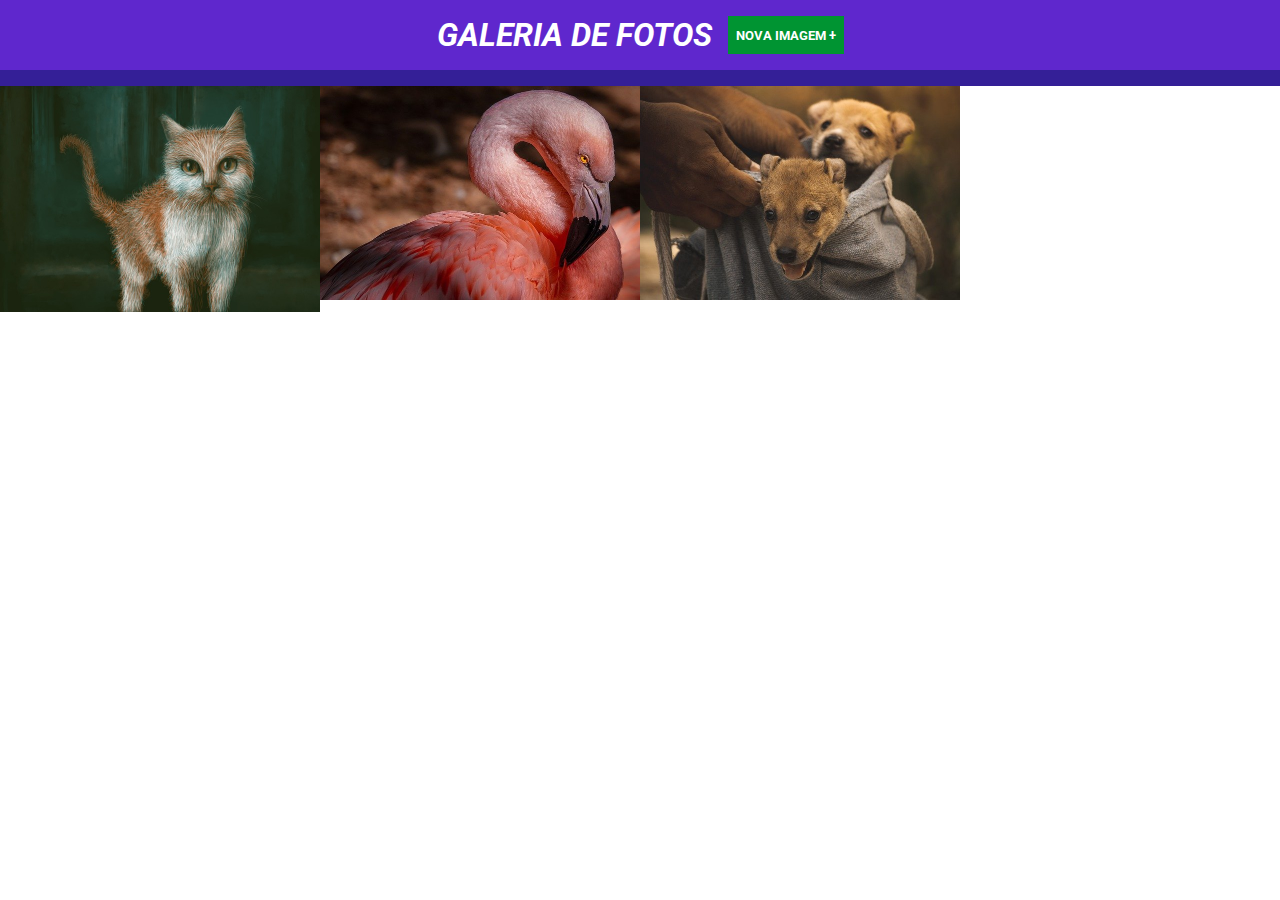
==== commit a58c588b: "jquery img" ====
--- a/index.html
+++ b/index.html
@@ -19,10 +19,30 @@
     </header>
     <form>
         <h2>Inserir nova imagem</h2>
-        <input type="url" required placeholder="URL da imagem">
+        <input type="url" id="endereco-imagem-nova" required placeholder="URL da imagem">
         <button type="submit">Adicionar</button>
         <button type="reset" id="botao-cancelar">Cancelar</button>
     </form>
+    <ul>
+        <li>
+            <img src="./images/foto1.jpg" alt="Pintura de um gato"/>
+            <div class="overlay-imagem-link">
+                <a href="./images/foto1.jpg" title="Ver imagem tamanho real" target="_blank">Ver imagem tamanho real</a>
+            </div>
+        </li>
+        <li>
+            <img src="./images/foto2.jpg" alt="Pintura de um gato"/>
+            <div class="overlay-imagem-link">
+                <a href="./images/foto2.jpg" title="Ver imagem tamanho real" target="_blank">Ver imagem tamanho real</a>
+            </div>
+        </li>
+        <li>
+            <img src="./images/foto3.jpg" alt="Pintura de um gato"/>
+            <div class="overlay-imagem-link">
+                <a href="./images/foto3.jpg" title="Ver imagem tamanho real" target="_blank">Ver imagem tamanho real</a>
+            </div>
+        </li>
+    </ul>
     <script src="https://code.jquery.com/jquery-3.7.1.js"></script>
     <script src="./main.js"></script>
 </body>
--- a/main.css
+++ b/main.css
@@ -24,6 +24,7 @@
     background-color: #c8d6d5;
     padding: 24px 0;
     text-align: center;
+    display: none;
 }
 
 form h2{
@@ -45,4 +46,41 @@
 
 #botao-cancelar{
     background-color: red;
+}
+
+ul {
+    display: flex;
+    flex-wrap: wrap;
+}
+
+ul li {
+    max-width: 25%;
+    list-style: none;
+    position: relative;
+    max-height: 280px;
+    overflow-y: hidden;
+}
+
+ul li img{
+    width: 100%;
+}
+
+.overlay-imagem-link{
+    padding: 16px;
+    background-color: rgba(0, 0, 0, 0.7);
+    position: absolute;
+    bottom: 0;
+    left: 0;
+    width: 100%;
+    opacity: 0;
+    transition: all ease .5s;
+}
+
+.overlay-imagem-link a {
+    color: white;
+    text-decoration: none;
+}
+
+ul li:hover .overlay-imagem-link{
+    opacity: 1;
 }